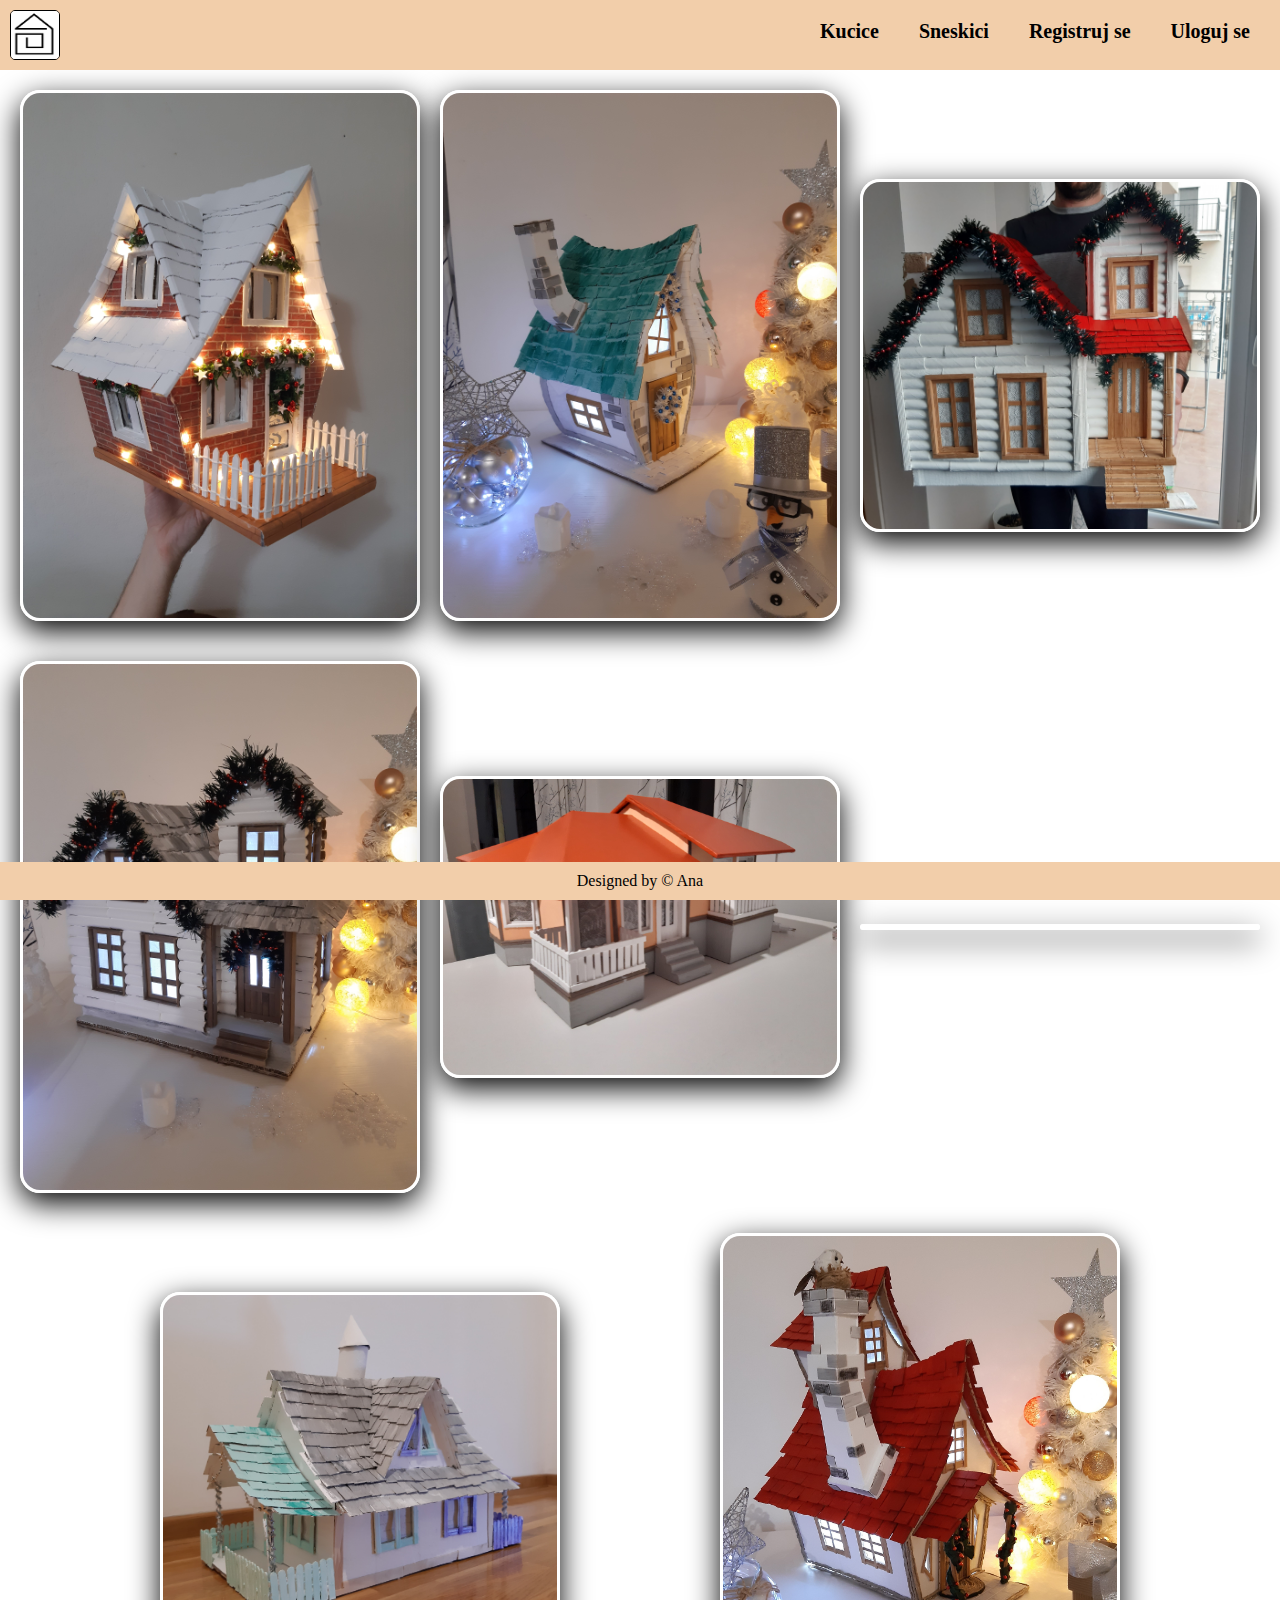
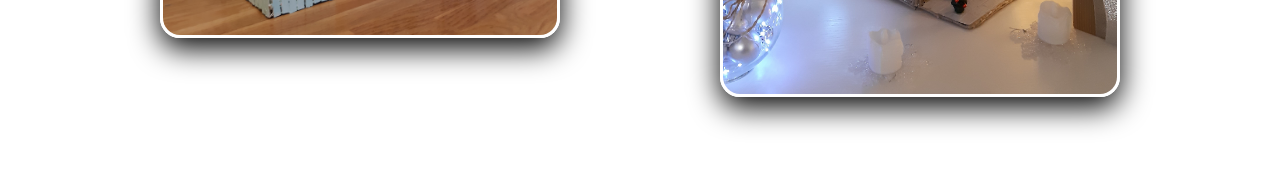
==== houses.html @ 5e3cff5f "first commit" ====
<!DOCTYPE html>
<html lang="en">
    <head>
        <meta charset="UTF-8">
        <meta http-equiv="X-UA-Compatible" content="IE=edge">
        <meta name="viewport" content="width=device-width, initial-scale=1.0">
        <title>Naslovna</title>
        <link rel="stylesheet" href="css/style.css">
        <link rel="stylesheet" href="css/content.css">
        <link rel="stylesheet" href="css/header_footer.css">
    </head>
    <body>
        <header>
            <a class="logo-link" href="/"><img class="logo" src="img/logo.png" alt="logo"></a>
            <nav>
                <a class="header-link" href="/houses.html">Kucice</a>
                <a class="header-link" href="/snowmen.html">Sneskici</a>
                <a class="header-link" href="registration.html">Registruj se</a>
                <a class="header-link" href="/login.html">Uloguj se</a>
            </nav>
            <button class="menu-button" id="menu">
                <img class="menu-icon" src="img/menu.svg" alt="menu"/>
            </button>
        </header>
    
        <main>
            <img class="house-image" src="img/houses/slika1.jpg" alt="">
            <img class="house-image" src="img/houses/slika2.jpg" alt="">
            <img class="house-image" src="img/houses/slika3.jpg" alt="">
            <img class="house-image" src="img/houses/slika4.jpg" alt="">
            <img class="house-image" src="img/houses/slika5.jpg" alt="">
            <img class="house-image" src="img/houses/slika6.jpg" alt="">
            <img class="house-image" src="img/houses/slika7.jpg" alt="">
            <img class="house-image" src="img/houses/slika8.jpg" alt="">
        </main>

        <footer>
            <p class="copyright">Designed by &copy; Ana</p>
        </footer>
    </body>
<script src="js/index.js"></script>

</html>
---- css/style.css ----
* {
    box-sizing: border-box;
}

body {
    background-image: url('../img/index.jpg');
    background-position: center;
    background-size: cover;
    background-repeat: no-repeat;
    font-family: cursive;
    font-size: 16px;
    min-height: 100vh;
    margin: 0;
}

 .index_house{
    width: 100%;
    max-width: 300px;
    height: auto;
    border: 3px solid white;
    border-radius: 20px;
    box-shadow: 0 10px 30px rgba(0, 0, 0, 2);
}

.index_snowman{
    width: 100%;
    max-width: 300px;
    height: auto;
    border: 3px solid white;
    border-radius: 20px;
    box-shadow: 0 10px 30px rgba(0, 0, 0, 2);
}

h2 {
    text-align: center;
    margin-bottom: 60px;
    font-size: 40px;
    color: azure;
}

.box {
    display: flex;
    flex-wrap: wrap;
    justify-content: space-around;
}
---- css/content.css ----
body{
    background: none;
}

main {
    display: flex;
    flex-wrap: wrap;
    justify-content: space-evenly;
    align-items: center;
    margin-bottom: 60px;
}

.house-image {
    width: 100%;
    max-width: 400px;
    height: auto;
    margin: 20px 0;
    border: 3px solid white;
    border-radius: 20px;
    box-shadow: 0 10px 30px rgba(0, 0, 0, 2);
}
---- css/header_footer.css ----
* {
    box-sizing: border-box;
}

header {   
    display: flex;
    justify-content: space-between;
    position: sticky;
    padding: 10px;
    top: 0;
    left: 0;
    width: 100%;
    height: 70px;
    background-color: #f2ceaa;
}

.logo {
    display: block;
    height: 50px;
    width: 50px;
    border: 1px solid black;
    border-radius: 5px;
}

.logo-link {
    display: block;
    height: 50px;
    width: 50px;
}

nav {
    position: absolute;
    right: 0;
    top: 50px;
    height: 0;
    overflow: hidden;
    display: flex;
    flex-direction: column;
    background-color: #f2ceaa;
}

nav.open {
    height: 100vh;
}

.header-link {
    display: block;
    white-space: nowrap;
    align-items: center;
    margin: 0 10px;
    font-size: 20px;
    font-weight: bold;
    text-decoration: none;
    font-family: cursive;
    padding: 10px;
    color: black;
}

.menu-button {
    border: none;
    background-color: transparent;
}

.menu-icon {
    width: 32px;
    height: 32px;
}

footer {
    position: fixed;
    left: 0;
    bottom: 0;
    width: 100%;
    background-color: #f2ceaa;;
    color: white;
    text-align: center;
    color: black;
}

.copyright {
    margin: 0;
    padding: 10px;
}

@media screen and (min-width: 768px )  {
    nav {
        position: static;
        display: inline-flex;
        flex-direction: row;
        justify-content: right;
        align-items: center;
        height: fit-content;
    }

    .menu-button {
        display: none;
    }
}
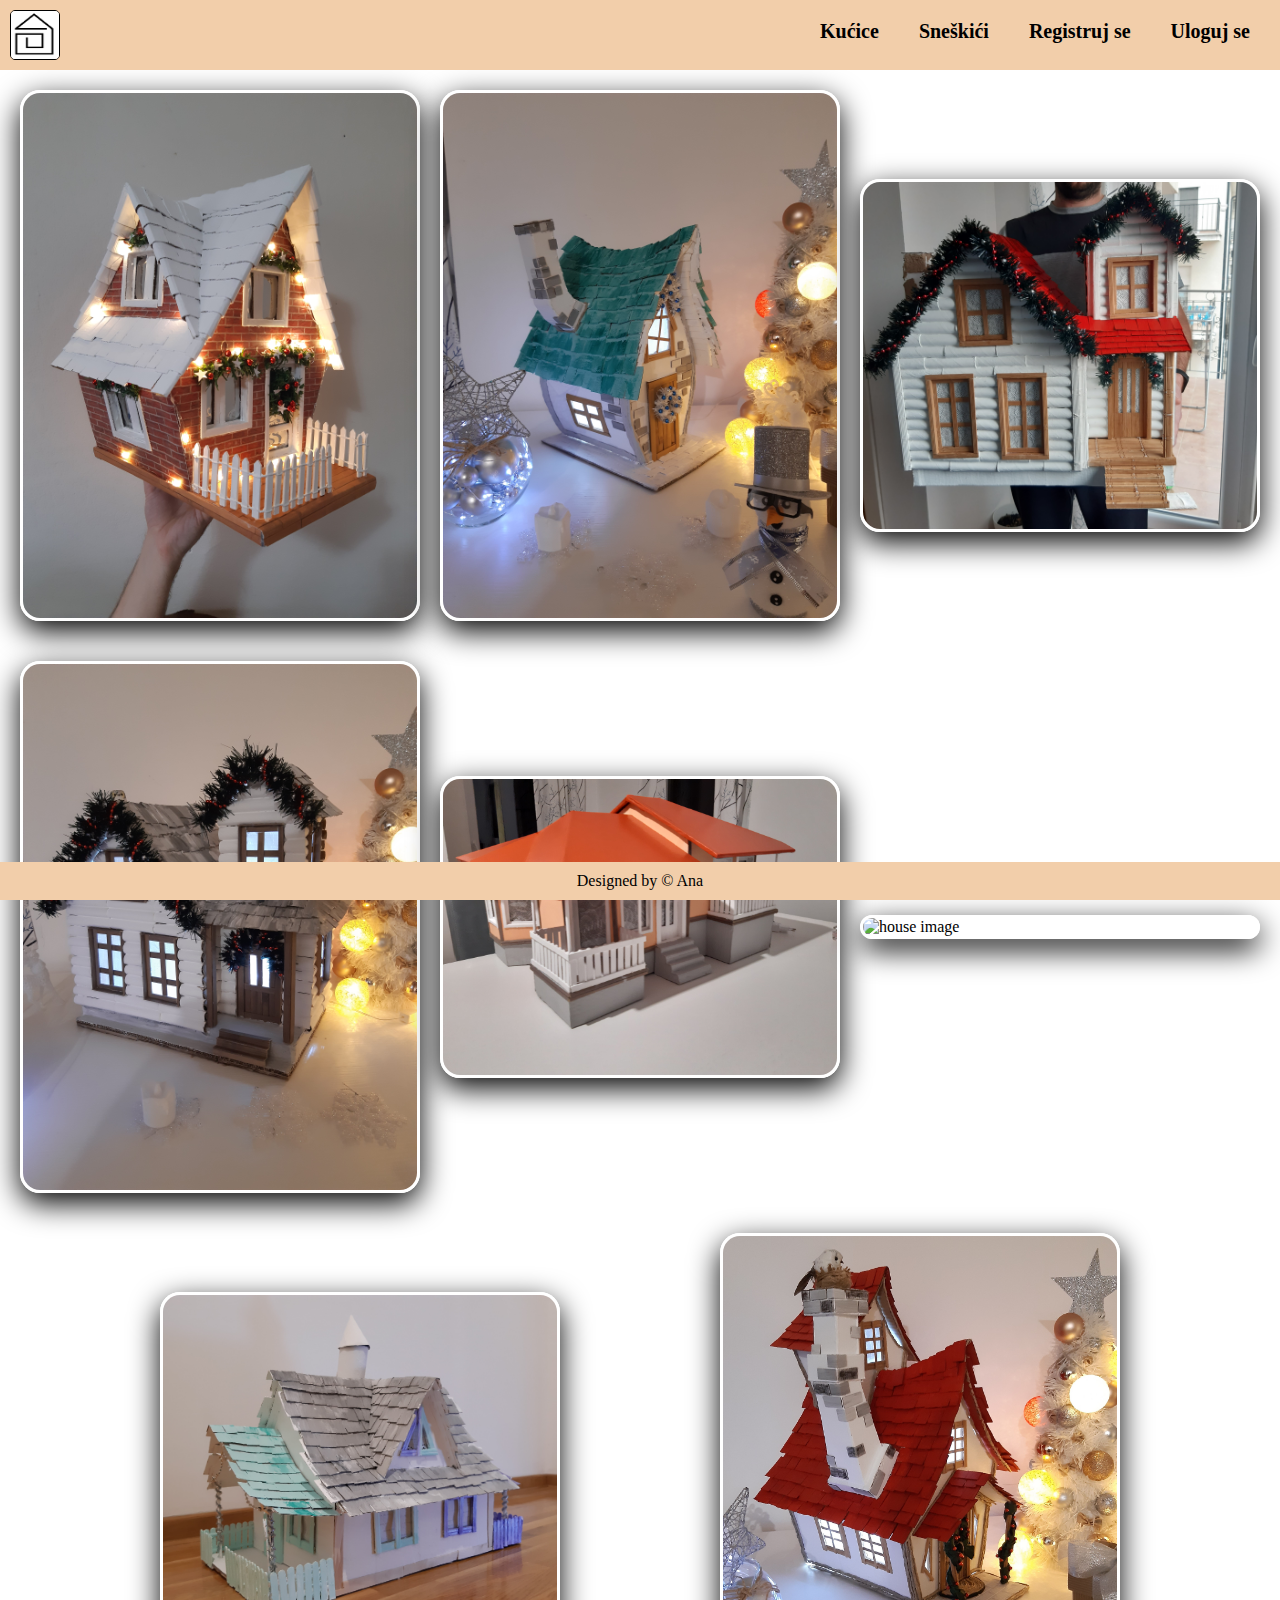
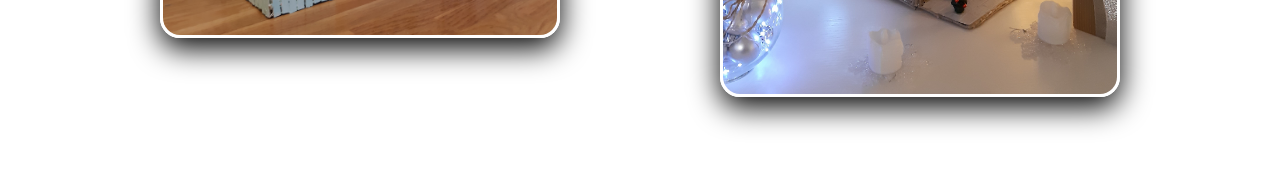
==== commit c6a8dcd2: "fix words, remove unused classes" ====
--- a/houses.html
+++ b/houses.html
@@ -4,7 +4,8 @@
         <meta charset="UTF-8">
         <meta http-equiv="X-UA-Compatible" content="IE=edge">
         <meta name="viewport" content="width=device-width, initial-scale=1.0">
-        <title>Naslovna</title>
+        <title>Zimske carolije-kucice</title>
+        <link rel="icon" type="icon" href="/img/favicon.png">
         <link rel="stylesheet" href="css/style.css">
         <link rel="stylesheet" href="css/content.css">
         <link rel="stylesheet" href="css/header_footer.css">
@@ -13,8 +14,8 @@
         <header>
             <a class="logo-link" href="/"><img class="logo" src="img/logo.png" alt="logo"></a>
             <nav>
-                <a class="header-link" href="/houses.html">Kucice</a>
-                <a class="header-link" href="/snowmen.html">Sneskici</a>
+                <a class="header-link" href="/houses.html">Kućice</a>
+                <a class="header-link" href="/snowmen.html">Sneškići</a>
                 <a class="header-link" href="registration.html">Registruj se</a>
                 <a class="header-link" href="/login.html">Uloguj se</a>
             </nav>
@@ -24,14 +25,14 @@
         </header>
     
         <main>
-            <img class="house-image" src="img/houses/slika1.jpg" alt="">
-            <img class="house-image" src="img/houses/slika2.jpg" alt="">
-            <img class="house-image" src="img/houses/slika3.jpg" alt="">
-            <img class="house-image" src="img/houses/slika4.jpg" alt="">
-            <img class="house-image" src="img/houses/slika5.jpg" alt="">
-            <img class="house-image" src="img/houses/slika6.jpg" alt="">
-            <img class="house-image" src="img/houses/slika7.jpg" alt="">
-            <img class="house-image" src="img/houses/slika8.jpg" alt="">
+            <img class="content-image" src="img/houses/slika1.jpg" alt="house image">
+            <img class="content-image" src="img/houses/slika2.jpg" alt="house image">
+            <img class="content-image" src="img/houses/slika3.jpg" alt="house image">
+            <img class="content-image" src="img/houses/slika4.jpg" alt="house image">
+            <img class="content-image" src="img/houses/slika5.jpg" alt="house image">
+            <img class="content-image" src="img/houses/slika6.jpg" alt="house image">
+            <img class="content-image" src="img/houses/slika7.jpg" alt="house image">
+            <img class="content-image" src="img/houses/slika8.jpg" alt="house image">
         </main>
 
         <footer>
--- a/css/style.css
+++ b/css/style.css
@@ -31,9 +31,16 @@
     box-shadow: 0 10px 30px rgba(0, 0, 0, 2);
 }
 
+h1 {
+    text-align: center;
+    margin-bottom: 20px;
+    font-size: 60px;
+    color: azure;
+}
+
 h2 {
     text-align: center;
-    margin-bottom: 60px;
+    margin-bottom: 30px;
     font-size: 40px;
     color: azure;
 }
@@ -42,4 +49,7 @@
     display: flex;
     flex-wrap: wrap;
     justify-content: space-around;
+    margin-bottom: 80px;
+    align-content: center;
+    align-items: flex-end;
 }--- a/css/content.css
+++ b/css/content.css
@@ -11,7 +11,7 @@
     margin-bottom: 60px;
 }
 
-.house-image {
+.content-image {
     width: 100%;
     max-width: 400px;
     height: auto;
